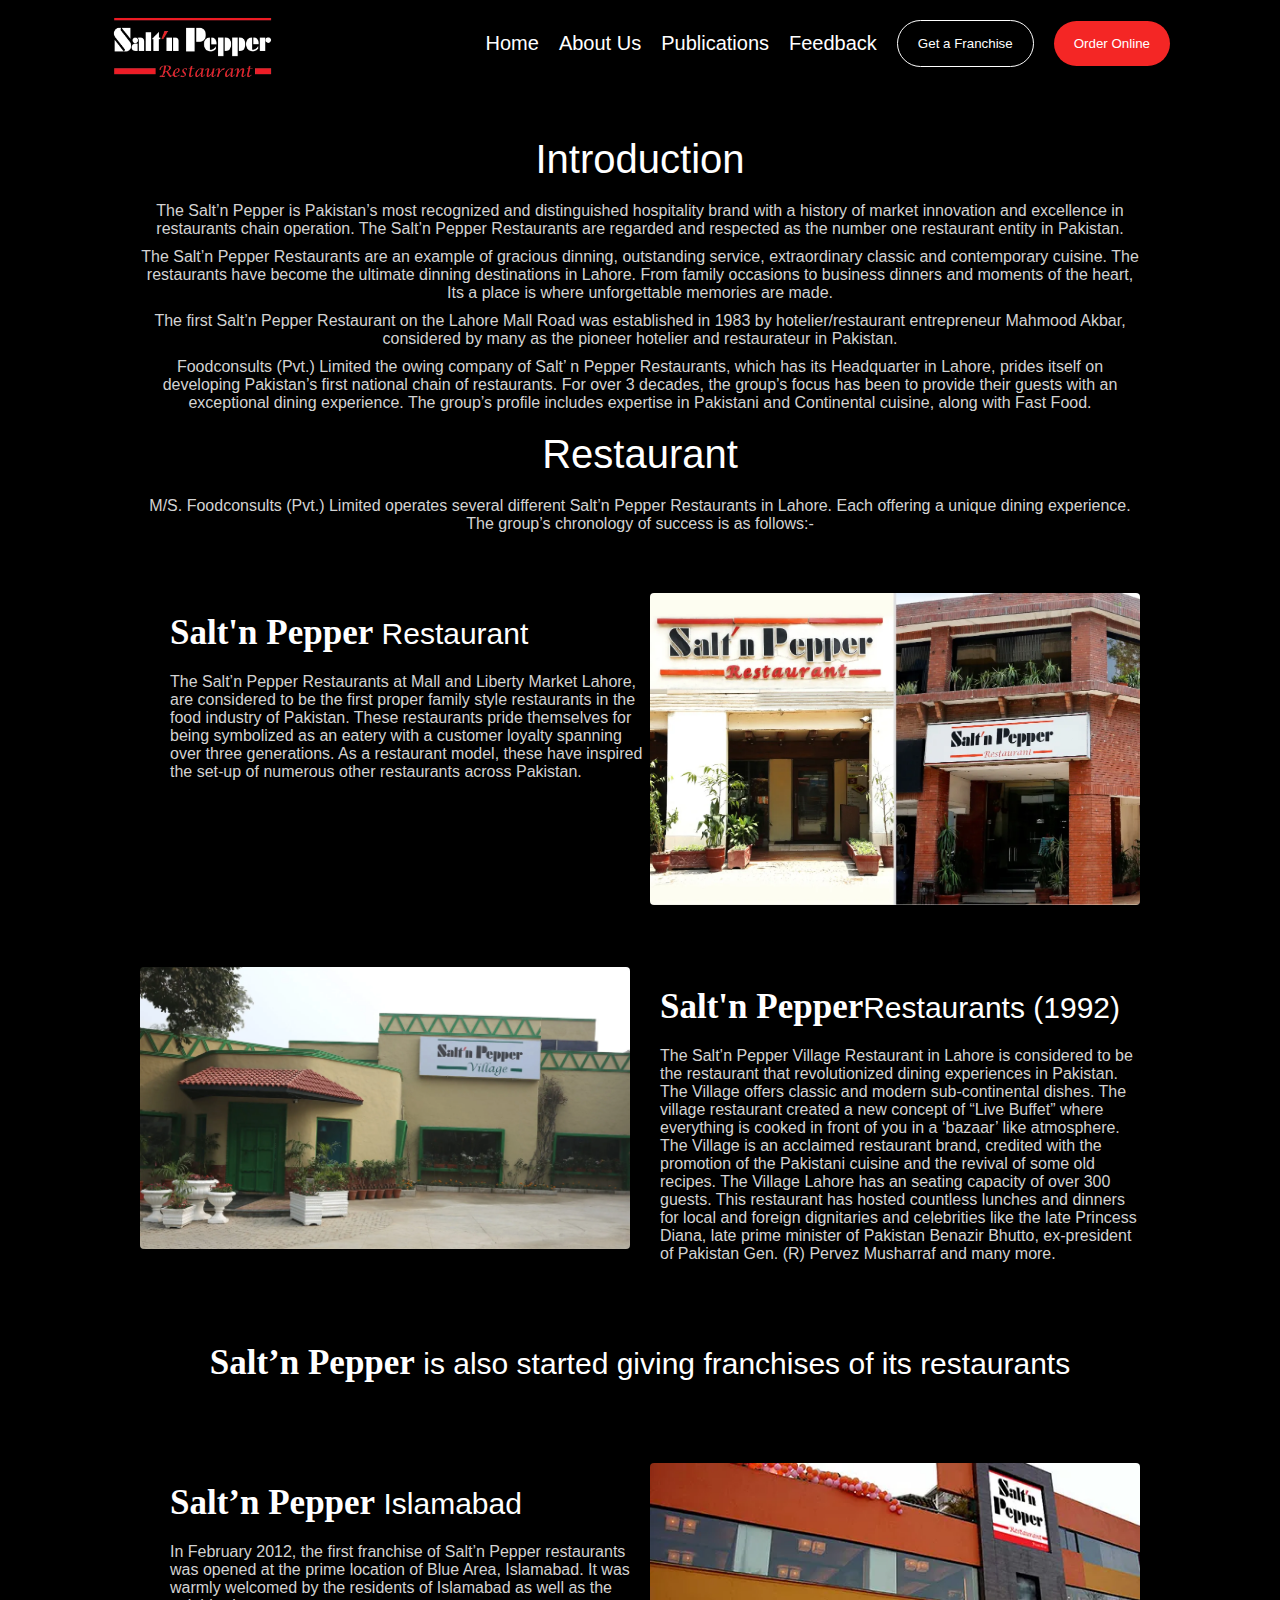
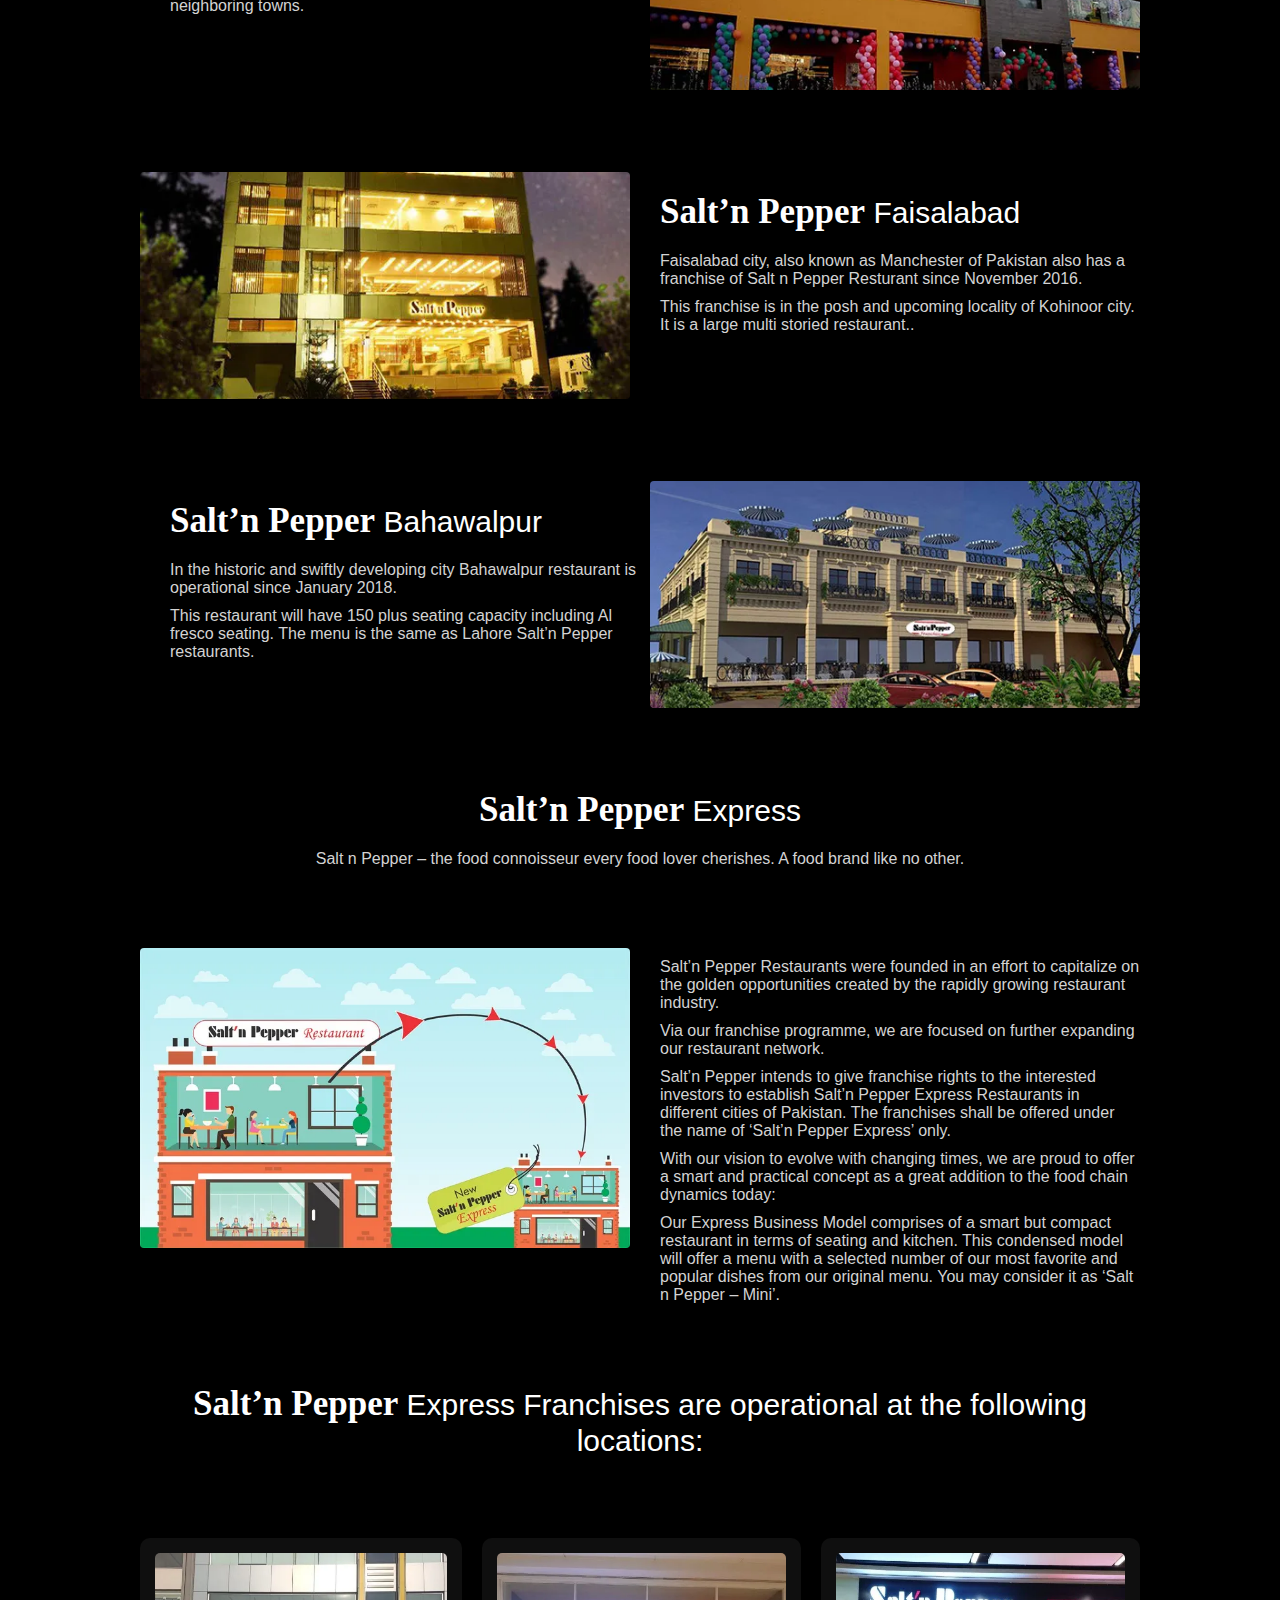
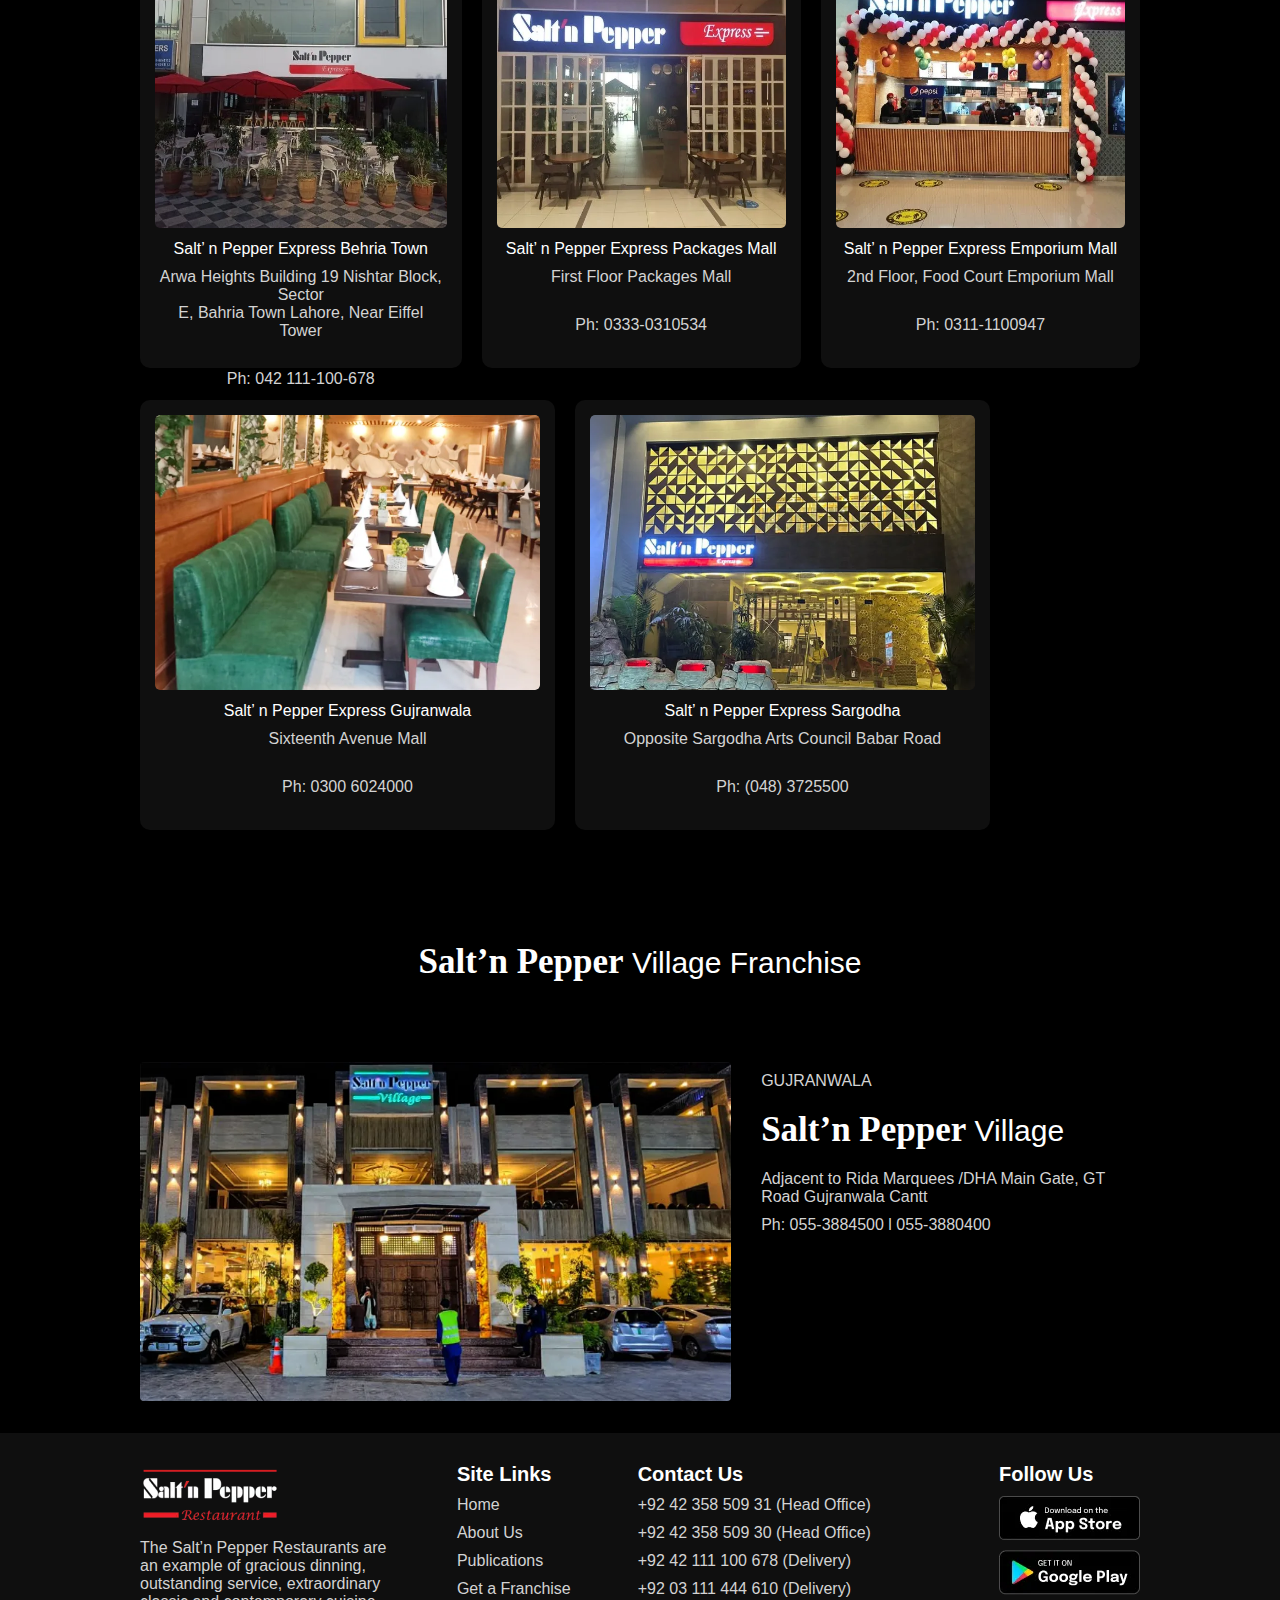
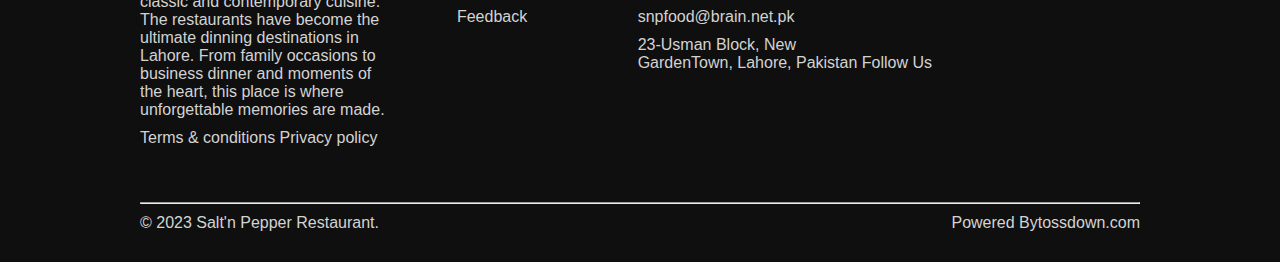
==== about.html @ c07ad403 "edit projact" ====
<!DOCTYPE html>
<html lang="en">

<head>
    <meta charset="UTF-8">
    <meta name="viewport" content="width=device-width, initial-scale=1.0">
    <link rel="stylesheet" href="./assets/style/style.css">
    <link rel="stylesheet" href="./assets/style/utility.css">
    <link rel="stylesheet" href="./assets/style/about.css">
    <title>Document</title>
</head>

<body>
    <header class="container d-flex justify-between align-center wrap plr-big">

        <div class="logo mt-2">
            <img id="main-logo" src="./assets/image/logo.webp" alt="logo">
        </div>

        <div class="nav">
            <nav class="d-flex justify-between align-center wrap gap">
                <a class="nav-link" href="index.html">Home</a>
                <a class="nav-link" href="about.html">About Us</a>
                <a class="nav-link" href="#">Publications</a>
                <a class="nav-link" href="#">Feedback</a>
                <button id="franchise" class="rounded">Get a Franchise</button>
                <button id="order-online" class="rounded">Order Online <span><i
                            class="fa-solid fa-arrow-right"></i></span></button>
            </nav>
        </div>

    </header>
    <section class="01 ">
        <div class="pra text-center padding">
            <h1 class="heding">Introduction</h1>
            <p class="p">The Salt’n Pepper is Pakistan’s most recognized and distinguished hospitality brand with a
                history of market innovation and excellence in restaurants chain operation. The Salt’n Pepper
                Restaurants are regarded and respected as the number one restaurant entity in Pakistan.</p>
            <p class="p">The Salt’n Pepper Restaurants are an example of gracious dinning, outstanding service,
                extraordinary classic and contemporary cuisine. The restaurants have become the ultimate dinning
                destinations in Lahore. From family occasions to business dinners and moments of the heart, Its a place
                is where unforgettable memories are made.</p>
            <p class="p">The first Salt’n Pepper Restaurant on the Lahore Mall Road was established in 1983 by
                hotelier/restaurant entrepreneur Mahmood Akbar, considered by many as the pioneer hotelier and
                restaurateur in Pakistan.</p>
            <p class="p">Foodconsults (Pvt.) Limited the owing company of Salt’ n Pepper Restaurants, which has its
                Headquarter in Lahore, prides itself on developing Pakistan’s first national chain of restaurants. For
                over 3 decades, the group’s focus has been to provide their guests with an exceptional dining
                experience. The group’s profile includes expertise in Pakistani and Continental cuisine, along with Fast
                Food.</p>
            <h1 class="heding">Restaurant</h1>
            <p class="p">M/S. Foodconsults (Pvt.) Limited operates several different Salt’n Pepper Restaurants in
                Lahore. Each offering a unique dining experience. The group’s chronology of success is as follows:-</p>
        </div>
    </section>
    <section class="02 d-flex padding ">
        <div class="pra  pra-02">
            <h1 class="heding f-s"><span class="salt-fs">Salt'n Pepper</span> Restaurant</h1>
            <p class="p">The Salt’n Pepper Restaurants at Mall and Liberty Market Lahore, are considered to be the first
                proper
                family style restaurants in the food industry of Pakistan. These restaurants pride themselves for being
                symbolized as an eatery with a customer loyalty spanning over three generations. As a restaurant model,
                these have inspired the set-up of numerous other restaurants across Pakistan.</p>
        </div>
        <div class="image-02">
            <img src="./assets/image/about-image/01-image.webp" alt="image">
        </div>
    </section>
    <section class="03 padding d-flex ">
        <div class="image-02 ">
            <img src="./assets/image/about-image/02-image.webp" alt="image">
        </div>
        <div class="pra pra-02">
            <h1 class="heding f-s"><span class="salt-fs">Salt'n Pepper</span>Restaurants (1992)</h1>
            <p class="p">The Salt’n Pepper Village Restaurant in Lahore is considered to be the restaurant that
                revolutionized dining experiences in Pakistan. The Village offers classic and modern sub-continental
                dishes. The village restaurant created a new concept of “Live Buffet” where everything is cooked in
                front of you in a ‘bazaar’ like atmosphere. The Village is an acclaimed restaurant brand, credited with
                the promotion of the Pakistani cuisine and the revival of some old recipes. The Village Lahore has an
                seating capacity of over 300 guests. This restaurant has hosted countless lunches and dinners for local
                and foreign dignitaries and celebrities like the late Princess Diana, late prime minister of Pakistan
                Benazir Bhutto, ex-president of Pakistan Gen. (R) Pervez Musharraf and many more.</p>
        </div>
    </section>
    <section class="04 padding">
        <h1 class="heding text-center f-s"><span class="salt-fs">Salt’n Pepper</span>
            is also started giving franchises of its restaurants</h1>
        <div class="d-flex m-8">
            <div class="pra pra-02">
                <h1 class="heding f-s"> <span class="salt-fs">Salt’n Pepper</span>
                    Islamabad</h1>
                <p class="p">In February 2012, the first franchise of Salt’n Pepper restaurants was opened at the prime
                    location
                    of Blue Area, Islamabad. It was warmly welcomed by the residents of Islamabad as well as the
                    neighboring towns.</p>
            </div>
            <div class="image-02 ">
                <img src="./assets/image/about-image/img-01.webp" alt="image">
            </div>
        </div>
        <div class="d-flex m-8">

            <div class="image-02 ">
                <img src="./assets/image/about-image/img-02.webp" alt="image">
            </div>
            <div class="pra pra-02">
                <h1 class="heding f-s"><span class="salt-fs">Salt’n Pepper</span>
                    Faisalabad</h1>
                <p class="p">Faisalabad city, also known as Manchester of Pakistan also has a franchise of Salt n Pepper
                    Resturant since November 2016.</p>

                <p class="p"> This franchise is in the posh and upcoming locality of Kohinoor city. It is a large multi
                    storied restaurant..</p>
            </div>
        </div>
        <div class="d-flex m-8">
            <div class="pra pra-02">
                <h1 class="heding f-s"><span class="salt-fs">Salt’n Pepper</span>
                    Bahawalpur</h1>
                <p class="p">In the historic and swiftly developing city Bahawalpur restaurant is operational since
                    January 2018.</p>

                <p class="p"> This restaurant will have 150 plus seating capacity including Al fresco seating. The menu
                    is the same as Lahore Salt’n Pepper restaurants.</p>
            </div>
            <div class="image-02 ">
                <img src="./assets/image/about-image/img-03.webp" alt="image">
            </div>

        </div>
    </section>
    <section class="05 padding">
        <div class="pra text-center">
            <h1 class="heding text-center f-s"><span class="salt-fs">Salt’n Pepper</span>
                Express</h1>
            <p class="p">Salt n Pepper – the food connoisseur every food lover cherishes. A food brand like no other.
            </p>
        </div>
        <div class="d-flex m-8">

            <div class="image-02 ">
                <img src="./assets/image/about-image/new-img.webp" alt="image">
            </div>
            <div class="pra pra-02">
                <p class="p">Salt’n Pepper Restaurants were founded in an effort to capitalize on the golden
                    opportunities created by the rapidly growing restaurant industry.</p>

                <p class="p">Via our franchise programme, we are focused on further expanding our restaurant network.
                </p>
                <p class="p">Salt’n Pepper intends to give franchise rights to the interested investors to establish
                    Salt’n Pepper Express Restaurants in different cities of Pakistan. The franchises shall be offered
                    under the name of ‘Salt’n Pepper Express’ only.</p>
                <p class="p">With our vision to evolve with changing times, we are proud to offer a smart and practical
                    concept as a great addition to the food chain dynamics today:</p>
                <p class="p">Our Express Business Model comprises of a smart but compact restaurant in terms of seating
                    and kitchen. This condensed model will offer a menu with a selected number of our most favorite and
                    popular dishes from our original menu. You may consider it as ‘Salt n Pepper – Mini’.</p>
            </div>
        </div>
    </section>
    <section class="06 padding">
        <h1 class="heding text-center f-s"><span class="salt-fs">Salt’n Pepper</span>
            Express Franchises are operational at the following locations:</h1>
        <div class="d-flex m-8 gap">
            <div class="card">
                <div class="card-img text-center">
                    <img src="./assets/image/about-image/card-01.webp" alt="image">
                </div>
                <div class="pra text-center">
                    <p class="p c-w">Salt’ n Pepper Express Behria Town</p>
                    <p class="p">Arwa Heights Building 19 Nishtar Block, Sector <br />E, Bahria Town Lahore, Near Eiffel
                        Tower</p>
                    <p class="p m-3">Ph: 042 111-100-678</p>
                </div>
            </div>
            <div class="card">
                <div class="card-img text-center">
                    <img src="./assets/image/about-image/card-02.webp" alt="image">
                </div>
                <div class="pra text-center">
                    <p class="p c-w">Salt’ n Pepper Express Packages Mall</p>
                    <p class="p">First Floor Packages Mall</p>
                    <p class="p m-3">Ph: 0333-0310534</p>
                </div>
            </div>
            <div class="card">
                <div class="card-img text-center">
                    <img src="./assets/image/about-image/card-03.webp" alt="image">
                </div>
                <div class="pra text-center">
                    <p class="p c-w">Salt’ n Pepper Express Emporium Mall</p>
                    <p class="p">2nd Floor, Food Court Emporium Mall</p>
                    <p class="p m-3">Ph: 0311-1100947</p>
                </div>
            </div>
        </div>
        <div class="d-flex  gap">
            <div class="card">
                <div class="card-img text-center">
                    <img src="./assets/image/about-image/card-04.webp" alt="image">
                </div>
                <div class="pra text-center">
                    <p class="p c-w">Salt’ n Pepper Express Gujranwala</p>
                    <p class="p">Sixteenth Avenue Mall</p>
                    <p class="p m-3">Ph: 0300 6024000</p>
                </div>
            </div>
            <div class="card">
                <div class="card-img text-center">
                    <img src="./assets/image/about-image/card-05.webp" alt="image">
                </div>
                <div class="pra text-center">
                    <p class="p c-w">Salt’ n Pepper Express Sargodha</p>
                    <p class="p">Opposite Sargodha Arts Council Babar Road</p>
                    <p class="p m-3">Ph: (048) 3725500</p>
                </div>
            </div>

        </div>
    </section>
    <section class="07 padding">
        <h1 class="heding text-center f-s"><span class="salt-fs">Salt’n Pepper</span>
            Village Franchise</h1>
        <div class="d-flex m-8">

            <div class="image-02 ">
                <img src="./assets/image/about-image/village.webp" alt="image">
            </div>
            <div class="pra pra-02">
                <p class="p">GUJRANWALA</p>
                <h1 class="heding f-s"><span class="salt-fs">Salt’n Pepper</span>
                    Village </h1>
                <p class="p">Adjacent to Rida Marquees /DHA Main Gate, GT Road Gujranwala Cantt</p>
                <p class="p">Ph: 055-3884500 l 055-3880400</p>
            </div>
        </div>
    </section>
    <footer class="padding">
        <!-- <img src="./assets/images/footer-img.webp" alt="footer"> -->
        <div class="d-flex justify-between p-55 ">
            <div class="logo">
                <img src="./assets/image/about-image/logo.webp" alt="logo">
                <div class="pra">
                    <p class="p">The Salt’n Pepper Restaurants are an example of gracious dinning, outstanding service,
                        extraordinary classic and contemporary cuisine. The restaurants have become the ultimate dinning
                        destinations in Lahore. From family occasions to business dinner and moments of the heart, this
                        place is where unforgettable memories are made.</p>
                    <p class="p">Terms & conditions Privacy policy</p>
                </div>
            </div>
            <div class="link">
                <h3>Site Links</h3>
                <ul>
                    <li>Home</li>
                    <li>About Us</li>
                    <li>Publications</li>
                    <li>Get a Franchise</li>
                    <li>Feedback</li>
                </ul>
            </div>

            <div class="link">
                <h3>Contact Us</h3>
                <ul>
                    <li>+92 42 358 509 31 (Head Office)</li>
                    <li>+92 42 358 509 30 (Head Office)</li>
                    <li>+92 42 111 100 678 (Delivery)</li>
                    <li>+92 03 111 444 610 (Delivery)</li>
                    <li>snpfood@brain.net.pk</li>
                    <li>23-Usman Block, New <br /> GardenTown, Lahore, Pakistan
                        Follow Us
                    </li>
                </ul>
            </div>
            <div class="link">
                <h3>Follow Us</h3>
                <div class="d-flex">

                </div>
                <div class="colum">
                    <img class="mt-10" src="./assets/image/about-image/app.webp" alt="app">
                    <img class="mt-10" src="./assets/image/about-image/google.webp" alt="goole">
                </div>
            </div>

        </div>
        <hr />
        <div class="pra d-flex justify-between ">
            <p class="p">© 2023 Salt'n Pepper Restaurant.</p>
            <p class="p"> Powered Bytossdown.com</p>
        </div>
    </footer>


</body>

</html>
---- assets/style/style.css ----
/* color variable */

:root {
    --red: #f42625;
    --white: #ffffff;
    --black: #000000;
}

/* navbar styling */
#main-logo {
    width: 165px;
}

.nav-link {
font-size: 2rem;
    text-decoration: none;
}

.gap {
    gap: 30px;
}

.plr-big {
    padding: 0px 110px;
}

#franchise {
    background-color: transparent;
    border: 1px solid white;
    padding: 15px 20px;
    cursor: pointer;
}

#order-online {
    background-color: var(--red);
    border: 0px;
    padding: 15px 20px;
    cursor: pointer;
}

/* navbar end */


/* main-image stat */

.main-with{
    width: 100%;
}

/* main-image end */

/* section-01 stat*/

.brands-padding {
    padding: 70px 15px 130px 15px;
}

.img-with {
    max-width: 100%;
}
.img-padding{
    padding: 20px 10px;
}

.text-style-01{
    font-size: 40px;
    line-height: 50px;
}

.text-margin {
    margin-bottom: 8px;
}



.margin-x {
    margin: 0px 54px;
}

/* section-01 end*/

/* section-02 stat*/
.bac-image img{
    width: 250px;
    position: absolute;
    right:100px;
}
.padding-70 {
    padding: 70px;
}
.bac-color {
    background-color:#ffffff0f; 
}

.padding-x {
    padding: 0px 15px;
}

.pra-padding{
    padding-bottom: 48px;
}
.text-style{
    font-size: 48px;
    font-weight: 400;
    line-height: 60px;
}
.red-text{
    color: #ed1c24;
    font-weight: 500;
    letter-spacing: 7.68px;
    line-height: 20px;
}
.margin-30{
    margin-bottom: 30px;
}
.text-restaurant{
    font-size: 32px;
    font-weight: 400;
    line-height: 38px;
    padding-bottom: 24px;
}
.loca-text{
    letter-spacing: 0.48px;
    line-height: 19px;
    color: #ffffffb3;
}
.padding-10{
    padding-bottom: 10px;
}
.text-top{
    margin-top: 80px;
}
.image-button {
    width: 160px;
    background-color: transparent;
    border: 1px solid #ffffffb3;
    padding: 15px 12px 15px 12px;
    cursor: pointer;
}
.image-padding{
    padding: 0px 15px;
}
.image-with{
    max-width: 100%;
}
.m-r{
    margin-right: 150px;
}



/* section-02 end*/
/* section-03 stat*/
.padding-70-38{
    padding: 70px 0px 38px 0px;
}
.red-mt{
    margin-top: 24px;
}
.red-mall{
    font-size: 12px;
    color: #ed1c24;
    font-weight: 500;
    letter-spacing: 5.76px;
    line-height: 15px;
}
.text-mall{
    font-size: 24px;
    font-weight: 400;
    line-height: 29px;
    padding-bottom: 18px;
}
.loca-mall{
    font-size: 14px;
    letter-spacing: 0.42px;
    line-height: 17px;
    color: #ffffffb3;
}
.padding-12{
    padding-bottom: 12px;
}
.button-mt{
    margin-top: 20px;
}
.with{
    width: 375px;
    height: 275px;
}
.green{
    background-color: #28a745;
}

/* section-03 end*/
/* section-04 stat*/
.village-pt{
    padding: 48px 0px;
}
.village-plr{
    padding: 0px 15px;
}
.village-text{
    padding: 16px 15px 0px 15px;
}
.village-margin{
    margin: 16.438px 0px;
}
.image-v-w{
    width: 534px;
}
/* section-04 end*/


/* section-05 stat*/
.Opening-padding{
    padding: 60px 0px 38px 0px;
}
/* section-05 end*/
---- assets/style/utility.css ----
*{
    padding: 0;
    margin: 0;
    box-sizing: border-box;
    color: #ffffff;
    font-family: 'Franklin Gothic Medium', 'Arial Narrow', Arial, sans-serif;
}

/* utility classes */


/* flex classes start */

.d-flex{
    display: flex;
}

.justify-center{
    justify-content: center;
}
.justify-between{
    justify-content: space-between;
}
.justify-around{
    justify-content: space-around;
}
.justify-evenly{
    justify-content: space-evenly;
}
.align-center{
    align-items: center;
}
.align-between{
    align-items: space-between;
}
.align-around{
    align-items: space-around;
}
.align-evenly{
    align-items: space-evenly;
}
.wrap{
    flex-wrap: wrap;
}
.flex-column{
    flex-direction: column;
}
.flex-row{
    flex-direction: row;
}

/* flex classes end */


/* margin classes start */
.m-1{
    margin: 5px;
}
.m-2{
    margin: 10px;
}
.m-3{
    margin: 15px;
}
.m-4{
    margin: 20px;
}
.mt-1{
    margin-top: 5px;
}
.mt-2{
    margin-top: 10px;
}
.mt-3{
    margin-top: 15px;
}
.mt-4{
    margin-top: 20px;
}
.mt-8{
    margin-top: 40px;
}
.pt-2{
    padding-top: 10px;
}

/* margin classes end */

.bg-light{
    background-color: #ffffff;
}
.bg-dark{
    background-color: #000000;
}
.bg-grey{
    background-color: #0f0f0f;
}

.center{
    text-align: center;
}
.rounded{
    border-radius: 30px;
}
.rounded-sm{
    border-radius: 10px;
}
.rounded-md{
    border-radius: 20px;
}
.text-dark{
    color: #000000;
}
.text-light{
    color: #ffffff;
}
.text-grey{
    color: #ffffffb3;
    font-size: 1.5rem;
}

.transparent{
    background-color: transparent;
}
---- assets/style/about.css ----
*{
    margin: 0;
    padding: 0;
    box-sizing: border-box;
    font-family: 'Gill Sans', 'Gill Sans MT', Calibri, 'Trebuchet MS', sans-serif;
}
html{
    font-size: 62.5%;
}
body{
    background-color: #000000;
}
/* section-text stat */
.text-center{
    text-align: center;
}
.pra{
    font-size: 1.6rem;
}
.padding{
    padding: 30px 140px;
}
.heding{
    font-size: 4rem;
    margin: 20px 0px;
    font-weight: 300;
    color: #ffffff;
}
.p{
    color: lightgrey;
    margin-top: 10px;
}
/* section-text end */

/* section-image and pra stat */
.salt-fs{
    font-size: 3.5rem;
    font-weight: 700;
    font-family: 'Times New Roman', Times, serif;
}
.f-s{
    font-size: 3rem;

}
.d-flex{
    display: flex;
}
.m-r{
    margin-right: 80px;
}


/* section-image and pra end */

/* section-image and pra stat */

.image-02 img{
    width: 100%;
    border-radius: 4px;
}
.pra-02{
    max-width: 480px;
    margin-left: 30px;
}
/* section-image and pra end */

/* section-img and pra stat */
.m-8{
    margin-top: 80px;
}
/* section-img and pra end */

/* section-card-image stat */
.gap{
    gap: 20px;
}
.card{
    height: 430px;
    padding: 15px 15px 15px;
    margin-bottom: 32px;
    border-radius: 10px;
    background-color: #ffffff0f;;
}
.card img{
    max-width: 100%;
    height: 275px;
    border-radius: 5px;
}
.c-w{
    color: white;
}
.m-3{
    margin-top: 30px;

}

/* section-card-image end */

/* footer stat */
footer{
    width: 100%;
    padding: 70px 15px 0px 15px;
    float: left;
    color: #ffffff;
    background-color: #ffffff0f;;
}
.justify-between{
    justify-content: space-between;
}
.colum{
    display: flex;
    flex-direction: column;
}
.mt-10{
    margin-top: 10px;

}
footer img{

    max-width: 100%;
    /* position: absolute; */
    bottom: 0px;
    left: 30px;
}

.p-55{
    padding-bottom: 55px;

}

.logo{
    width: 25%;
}
.logo img{
    max-width: 100%;
}
.link h3{
    font-size: 2rem;
}
.link img{
    max-width: 100%;
}
.link> ul> li{
    font-size: 1.6rem;
    margin-top: 10px;
    color: lightgray;
    list-style: none;
}

/* footer end */
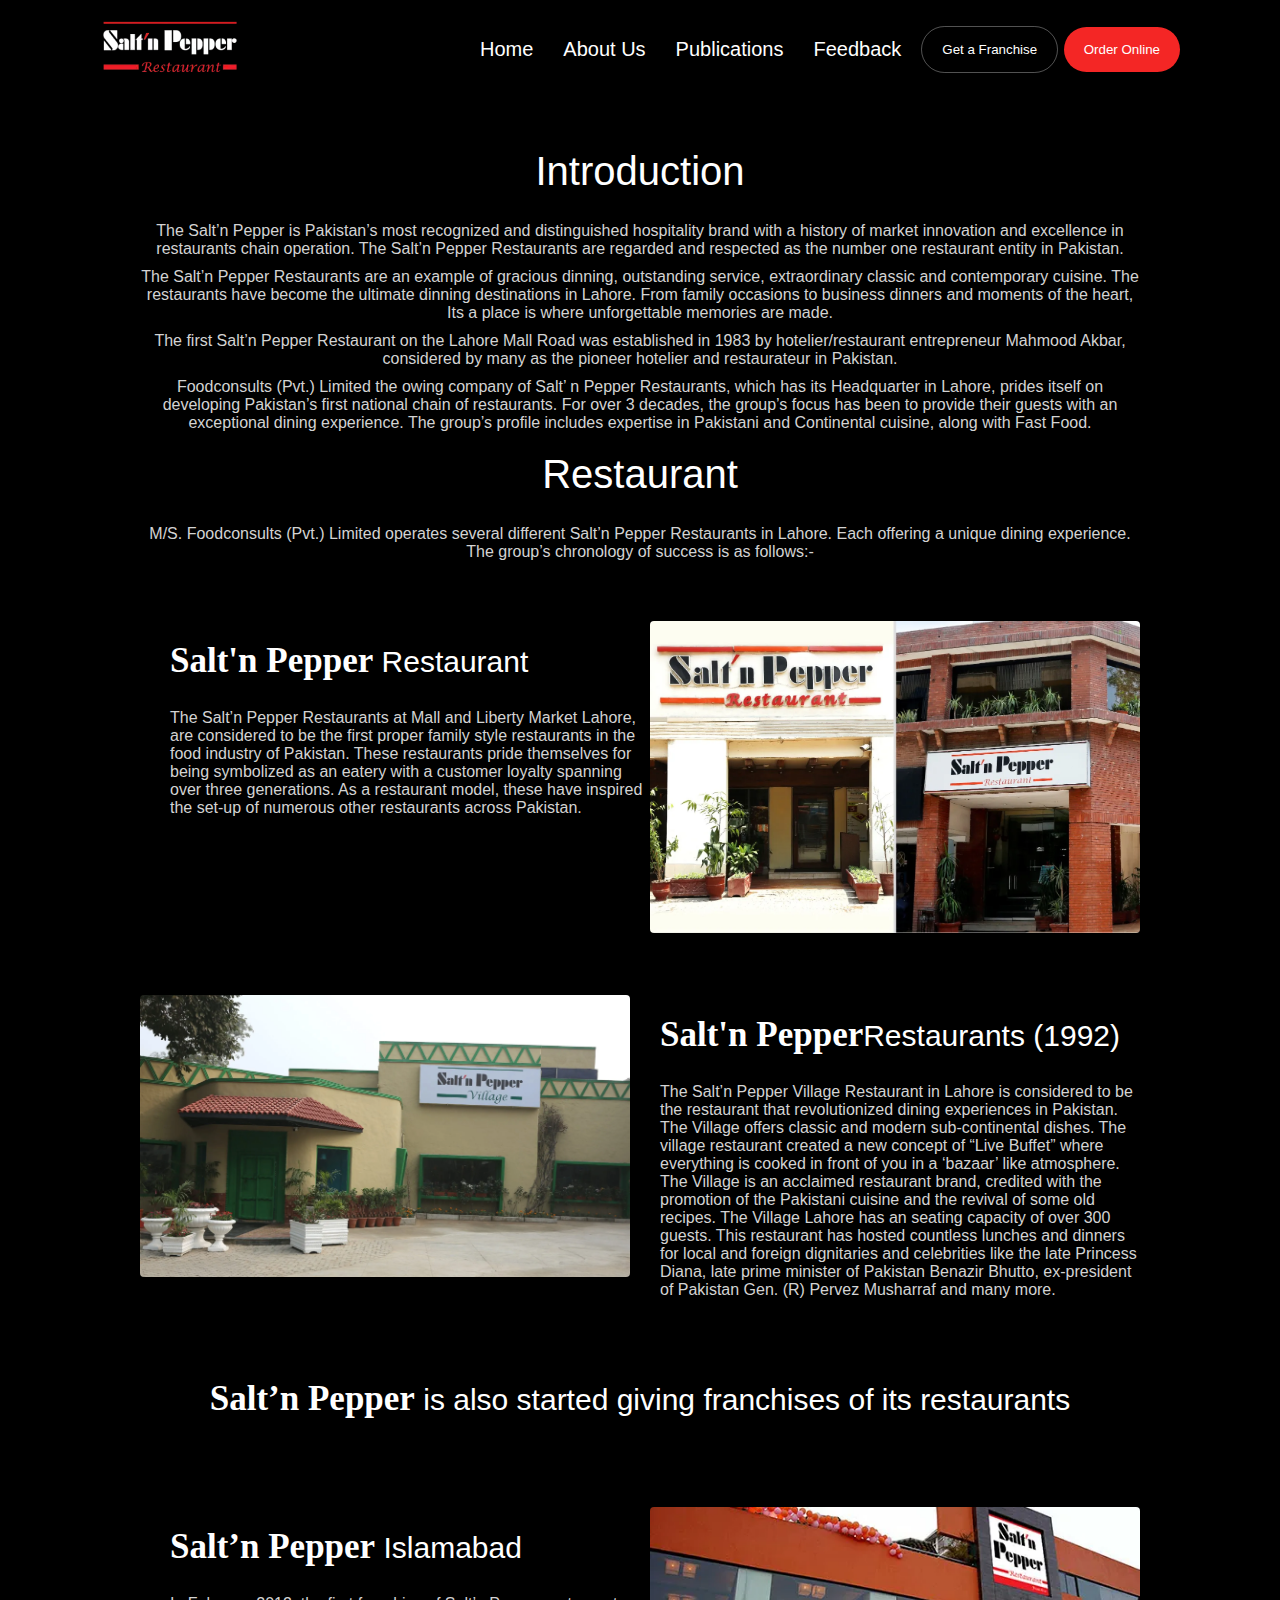
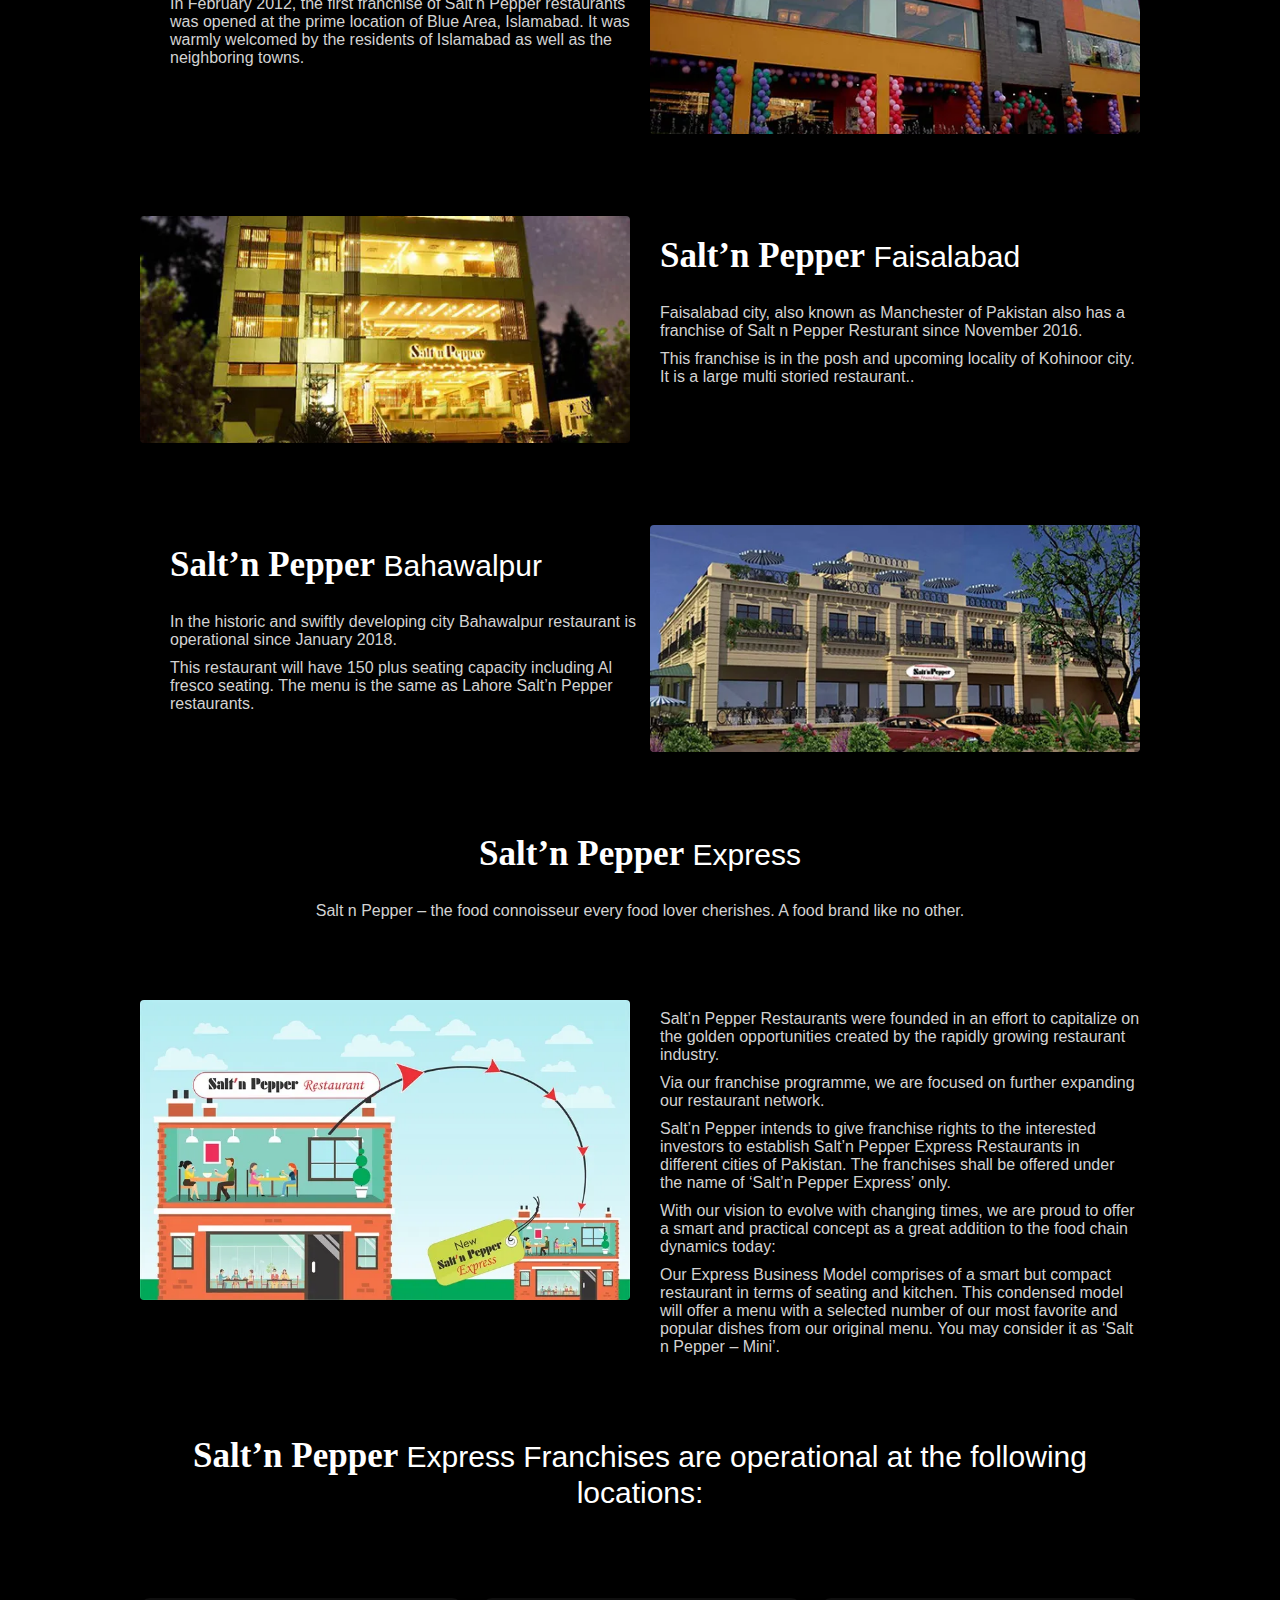
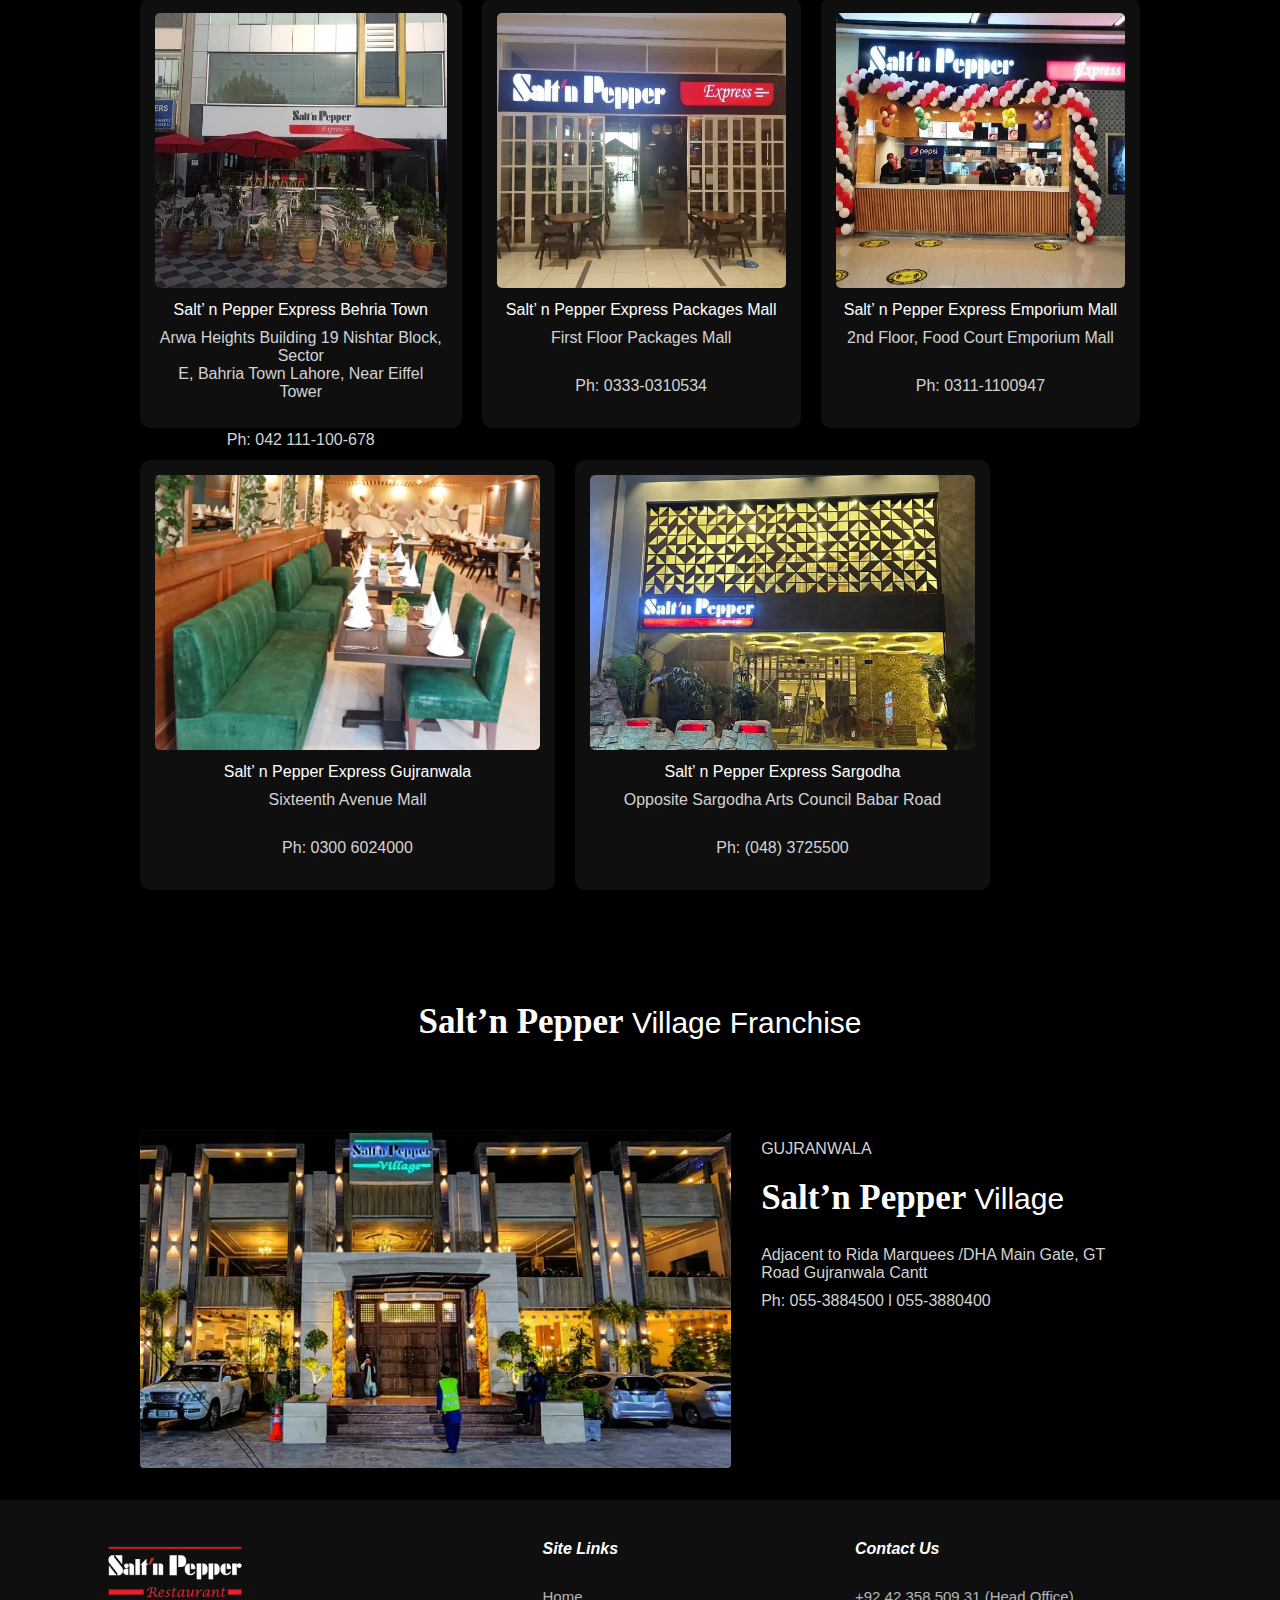
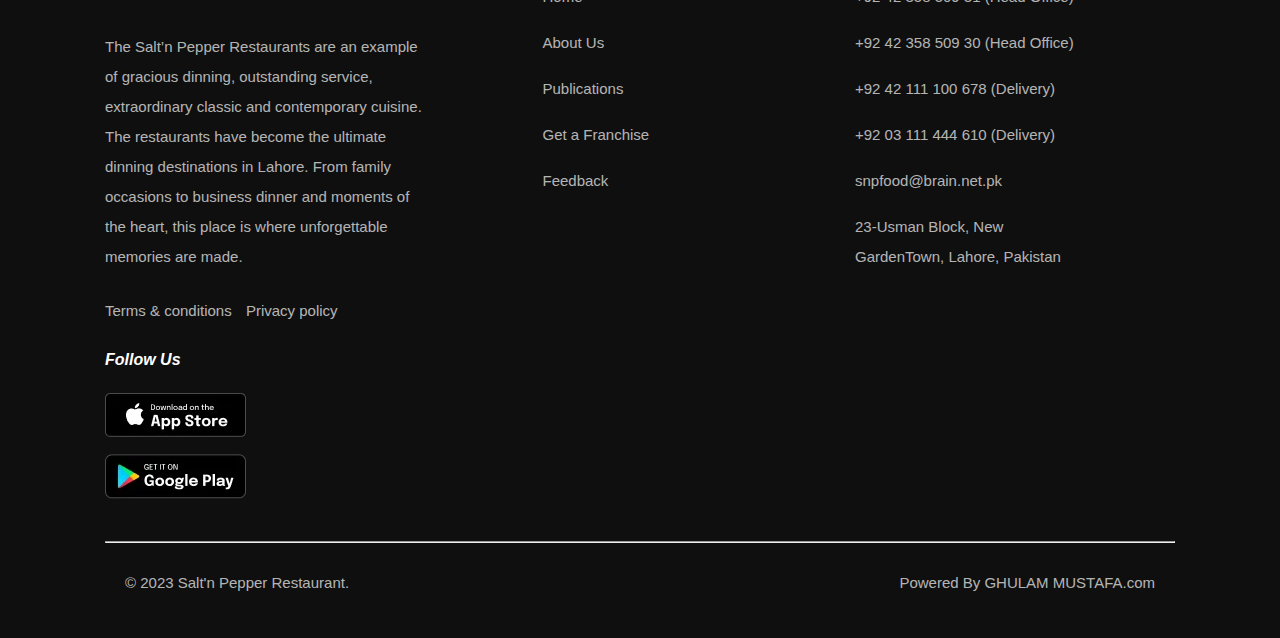
==== commit 26cacbde: "add new commit" ====
--- a/about.html
+++ b/about.html
@@ -7,28 +7,29 @@
     <link rel="stylesheet" href="./assets/style/style.css">
     <link rel="stylesheet" href="./assets/style/utility.css">
     <link rel="stylesheet" href="./assets/style/about.css">
-    <title>Document</title>
+    <link rel="stylesheet" href="./assets/style/footer.css">
+    <title>About us</title>
 </head>
 
 <body>
-    <header class="container d-flex justify-between align-center wrap plr-big">
-
-        <div class="logo mt-2">
-            <img id="main-logo" src="./assets/image/logo.webp" alt="logo">
-        </div>
-
-        <div class="nav">
-            <nav class="d-flex justify-between align-center wrap gap">
-                <a class="nav-link" href="index.html">Home</a>
-                <a class="nav-link" href="about.html">About Us</a>
-                <a class="nav-link" href="#">Publications</a>
-                <a class="nav-link" href="#">Feedback</a>
-                <button id="franchise" class="rounded">Get a Franchise</button>
-                <button id="order-online" class="rounded">Order Online <span><i
-                            class="fa-solid fa-arrow-right"></i></span></button>
-            </nav>
-        </div>
-
+    <header>
+        <div class="navbar">
+            <div class="nav-logo">
+                <img src="./assets/image/footer-image/logo.webp" alt="nav-logo">
+            </div>
+            <div class=" nav d-flex align-center gap-20">
+                <ul class="d-flex gap-30">
+                    <li><a href="./index.html">Home</a></li>
+                    <li><a href="./about.html">About Us</a></li>
+                    <li><a href="./publications.html">Publications</a></li>
+                    <li><a href="./feedback.html">Feedback</a></li>
+                </ul>
+                <div class="button gap-20">
+                    <a href="./get a franchise.html"><button class="button-style black">Get a Franchise</button></a>
+                    <a href="#"><button class="button-style button-color">Order Online</button></a>
+                </div>
+            </div>
+        </div>
     </header>
     <section class="01 ">
         <div class="pra text-center padding">
@@ -235,61 +236,63 @@
             </div>
         </div>
     </section>
-    <footer class="padding">
-        <!-- <img src="./assets/images/footer-img.webp" alt="footer"> -->
-        <div class="d-flex justify-between p-55 ">
-            <div class="logo">
-                <img src="./assets/image/about-image/logo.webp" alt="logo">
-                <div class="pra">
-                    <p class="p">The Salt’n Pepper Restaurants are an example of gracious dinning, outstanding service,
-                        extraordinary classic and contemporary cuisine. The restaurants have become the ultimate dinning
-                        destinations in Lahore. From family occasions to business dinner and moments of the heart, this
-                        place is where unforgettable memories are made.</p>
-                    <p class="p">Terms & conditions Privacy policy</p>
-                </div>
-            </div>
-            <div class="link">
-                <h3>Site Links</h3>
-                <ul>
-                    <li>Home</li>
-                    <li>About Us</li>
-                    <li>Publications</li>
-                    <li>Get a Franchise</li>
-                    <li>Feedback</li>
-                </ul>
-            </div>
-
-            <div class="link">
-                <h3>Contact Us</h3>
-                <ul>
-                    <li>+92 42 358 509 31 (Head Office)</li>
-                    <li>+92 42 358 509 30 (Head Office)</li>
-                    <li>+92 42 111 100 678 (Delivery)</li>
-                    <li>+92 03 111 444 610 (Delivery)</li>
-                    <li>snpfood@brain.net.pk</li>
-                    <li>23-Usman Block, New <br /> GardenTown, Lahore, Pakistan
-                        Follow Us
-                    </li>
-                </ul>
-            </div>
-            <div class="link">
-                <h3>Follow Us</h3>
-                <div class="d-flex">
-
-                </div>
-                <div class="colum">
-                    <img class="mt-10" src="./assets/image/about-image/app.webp" alt="app">
-                    <img class="mt-10" src="./assets/image/about-image/google.webp" alt="goole">
-                </div>
-            </div>
-
+
+
+
+
+
+    <div class="footer-boxes">
+
+        <div class="min-box" id="box-01">
+            <div class="logo-image padding-24">
+                <img src="./assets/image/footer-image/logo.webp" alt="logo-image">
+            </div>
+            <p class="color-pra padding-24">The Salt’n Pepper Restaurants are an example of gracious dinning,
+                outstanding service, extraordinary
+                classic and contemporary cuisine. The restaurants have become the ultimate dinning destinations in
+                Lahore. From family occasions to business dinner and moments of the heart, this place is where
+                unforgettable memories are made.</p>
+            <span class="color-pra margin-right ">Terms & conditions </span><span class="color-pra">Privacy
+                policy</span>
+        </div>
+
+        <div class="min-box " id="box-02">
+            <h3 class="padding-24">Site Links</h3>
+            <ul>
+                <li class="padding-16"><a href="#" class="color-pra">Home</a></li>
+                <li class="padding-16"><a href="#" class="color-pra">About Us</a></li>
+                <li class="padding-16"><a href="#" class="color-pra">Publications</a></li>
+                <li class="padding-16"><a href="#" class="color-pra">Get a Franchise</a></li>
+                <li><a href="#" class="color-pra">Feedback</a></li>
+            </ul>
+        </div>
+
+
+        <div class="min-box" id="box-03">
+            <h3 class="padding-24">Contact Us</h3>
+            <p class="color-pra padding-16">+92 42 358 509 31 (Head Office)</p>
+            <p class="color-pra padding-16">+92 42 358 509 30 (Head Office)</p>
+            <p class="color-pra padding-16">+92 42 111 100 678 (Delivery)</p>
+            <p class="color-pra padding-16">+92 03 111 444 610 (Delivery)</p>
+            <p class="color-pra padding-16">snpfood@brain.net.pk</p>
+            <p class="color-pra ">23-Usman Block, New <br /> GardenTown, Lahore, Pakistan</p>
+        </div>
+
+        <div class="min-box" id="box-04">
+            <h3 class="padding-24">Follow Us</h3>
+            <div class="app-logo margin-bottom">
+                <img src="./assets/image/footer-image/app.webp" alt="app-logo">
+            </div>
+            <div class="google-logo margin-bottom">
+                <img src="./assets/image/footer-image/google.webp" alt="google-logo">
+            </div>
         </div>
         <hr />
-        <div class="pra d-flex justify-between ">
-            <p class="p">© 2023 Salt'n Pepper Restaurant.</p>
-            <p class="p"> Powered Bytossdown.com</p>
-        </div>
-    </footer>
+        <div class="last-pra">
+            <p class="color-pra">© 2023 Salt'n Pepper Restaurant.</p>
+            <p class="color-pra">Powered By GHULAM MUSTAFA.com</p>
+        </div>
+    </div>
 
 
 </body>
--- a/assets/style/style.css
+++ b/assets/style/style.css
@@ -1,38 +1,90 @@
-/* color variable */
-
-:root {
-    --red: #f42625;
-    --white: #ffffff;
-    --black: #000000;
-}
+* {
+    margin: 0;
+    padding: 0;
+    box-sizing: border-box;
+    color: #ffffff;
+    font-family: 'Gill Sans', 'Gill Sans MT', Calibri, 'Trebuchet MS', sans-serif;
+}
+
+html {
+    font-size: 62.5%;
+}
+
+body {
+    background-color: #000000;
+}
+
+
+
+
+
+
+
+
+
 
 /* navbar styling */
-#main-logo {
-    width: 165px;
-}
-
-.nav-link {
-font-size: 2rem;
-    text-decoration: none;
+
+.d-flex {
+    display: flex;
+}
+
+.justify-between {
+    justify-content: space-between;
+}
+
+.align-center {
+    align-items: center;
+}
+
+.wrap {
+    flex-wrap: wrap;
 }
 
 .gap {
     gap: 30px;
 }
 
+.rounded {
+    border-radius: 30px;
+}
+
+.m-2 {
+    margin: 10px;
+}
+
+
+
+
 .plr-big {
     padding: 0px 110px;
 }
 
+.logo-width {
+    max-width: 100%;
+}
+
+.nav-link {
+    font-size: 2rem;
+    text-decoration: none;
+}
+
+.nav button a {
+    text-decoration: none;
+}
+
+
+
+
 #franchise {
     background-color: transparent;
-    border: 1px solid white;
+    border: 1px solid #ffffff;
     padding: 15px 20px;
     cursor: pointer;
 }
 
 #order-online {
-    background-color: var(--red);
+    background-color: #f42625;
     border: 0px;
     padding: 15px 20px;
     cursor: pointer;
@@ -41,177 +93,312 @@
 /* navbar end */
 
 
-/* main-image stat */
-
-.main-with{
-    width: 100%;
-}
-
-/* main-image end */
-
-/* section-01 stat*/
-
-.brands-padding {
-    padding: 70px 15px 130px 15px;
-}
-
-.img-with {
+
+/* ---------------  main -------- section ----------- */
+
+
+/* classes-stated */
+
+.mt-2 {
+    margin-top: 20px;
+}
+
+.mt-4 {
+    margin-top: 40px;
+}
+
+.mt-5{
+    margin-top: 50px;
+}
+
+.gap-4{
+    column-gap: 40px;
+}
+
+.bottom-padding {
+    padding-bottom: 40px;
+}
+
+.bac-color {
+    background-color: #ffffff0f;
+}
+
+.color{
+    color: #000000;
+}
+#bac-green{
+    background-color: #28a745;
+}
+
+
+.text-left {
+    text-align: left;
+}
+
+.text-center {
+    text-align: center;
+    font-size: 1.4rem;
+}
+
+
+
+
+/* container and section */
+
+.container {
+    width: 100%;
+    padding: 70px 15px;
+    font-size: 1.6rem;
+    text-align: center;
+}
+
+.section {
+    width: 100%;
+    padding: 70px 0px;
+    font-size: 1.6rem;
+    text-align: center;
+}
+
+/* heding and pra */
+
+.heding {
+    font-size: 4rem;
+    font-weight: 300;
+    padding-bottom: 8px;
+}
+
+.color-pra {
+    color: #ffffffb3;
+    line-height: 30px;
+}
+.red-text {
+    color: #ff0000;
+    letter-spacing: 7.68px;
+    padding-bottom: 8px;
+}
+
+/* font-size and font-style */
+
+.style-font {
+    font-size: 4.5rem;
+    font-weight: 800;
+    font-style: italic;
+}
+
+.font-size {
+    font-size: 2.4rem;
+}
+
+.font-big {
+    font-size: 2.8rem;
+}
+
+.font-weight{
+    font-weight: 400;
+}
+
+.font-large{
+    font-weight: 700;
+}
+
+
+/* image-width */
+
+.full-image img {
+    width: 100%;
+}
+
+.style-image img {
+    width: 250px;
+}
+
+.restaurant-image img {
+    width: 100%;
+}
+
+.restaurant-right img {
+    width: 100%;
+}
+
+.style-mall img {
+    width: 350px;
+}
+
+.village-image img {
+    width: 100%;
+}
+
+.feed img{
+    width: 250px;
+}
+/* style-image */
+
+.style-image {
+    background-color: #ffffff;
+    padding: 15px;
+    border-radius: 5px;
+}
+
+.restaurant-image {
+    width: 50%;
+    padding-left: 120px;
+}
+
+.village-image{
+    width: 50%;
+}
+
+
+
+
+/* button-setting */
+
+.width-but {
+    width: 50%;
+
+}
+
+.but {
+    margin-top: 17px;
+}
+
+.but button {
+    background-color: transparent;
+    border: 1px solid #ffffff52;
+    width: 75%;
+    padding: 17px 0px;
+    border-radius: 30px;
+}
+
+
+/* id  */
+
+#one {
+    margin: 10px 0px 10px 0px;
+}
+
+#two {
+    margin-top: 19px;
+}
+
+#three {
+    margin-top: 17px;
+}
+
+
+
+
+/* All-setting */
+
+
+
+.flex {
+    width: 100%;
+    display: flex;
+    justify-content: center;
+    flex-wrap: wrap;
+    gap: 20px;
+}
+
+.box{
+    width: 350px;
+    background-color: #ffffff;
+    border-radius: 5px;
+    padding: 50PX;
+}
+
+.restaurant-right {
+    width: 50%;
+    padding-right: 120px;
+}
+
+
+.style-mall {
+    border-radius: 5px;
+}
+
+
+
+
+/* footer stat */
+.padding {
+    padding: 30px 140px;
+}
+
+footer {
+    width: 100%;
+    padding: 70px 15px 0px 15px;
+    color: #ffffff;
+    background-color: #ffffff0f;
+}
+
+
+.d-flex {
+    display: flex;
+}
+
+.justify-between {
+    justify-content: space-between;
+}
+
+.p-55 {
+    padding-bottom: 55px;
+}
+
+
+.logo {
+    width: 25%;
+}
+
+.logo-width {
     max-width: 100%;
 }
-.img-padding{
-    padding: 20px 10px;
-}
-
-.text-style-01{
-    font-size: 40px;
-    line-height: 50px;
-}
-
-.text-margin {
-    margin-bottom: 8px;
-}
-
-
-
-.margin-x {
-    margin: 0px 54px;
-}
-
-/* section-01 end*/
-
-/* section-02 stat*/
-.bac-image img{
-    width: 250px;
-    position: absolute;
-    right:100px;
-}
-.padding-70 {
-    padding: 70px;
-}
-.bac-color {
-    background-color:#ffffff0f; 
-}
-
-.padding-x {
-    padding: 0px 15px;
-}
-
-.pra-padding{
-    padding-bottom: 48px;
-}
-.text-style{
-    font-size: 48px;
-    font-weight: 400;
-    line-height: 60px;
-}
-.red-text{
-    color: #ed1c24;
-    font-weight: 500;
-    letter-spacing: 7.68px;
-    line-height: 20px;
-}
-.margin-30{
-    margin-bottom: 30px;
-}
-.text-restaurant{
-    font-size: 32px;
-    font-weight: 400;
-    line-height: 38px;
-    padding-bottom: 24px;
-}
-.loca-text{
-    letter-spacing: 0.48px;
-    line-height: 19px;
-    color: #ffffffb3;
-}
-.padding-10{
-    padding-bottom: 10px;
-}
-.text-top{
-    margin-top: 80px;
-}
-.image-button {
-    width: 160px;
-    background-color: transparent;
-    border: 1px solid #ffffffb3;
-    padding: 15px 12px 15px 12px;
-    cursor: pointer;
-}
-.image-padding{
-    padding: 0px 15px;
-}
-.image-with{
+
+
+.f-pra {
+    font-size: 1.6rem;
+}
+
+.p {
+    color: lightgrey;
+    margin-top: 10px;
+}
+
+
+
+.link h3 {
+    font-size: 2rem;
+}
+
+.link img {
     max-width: 100%;
 }
-.m-r{
-    margin-right: 150px;
-}
-
-
-
-/* section-02 end*/
-/* section-03 stat*/
-.padding-70-38{
-    padding: 70px 0px 38px 0px;
-}
-.red-mt{
-    margin-top: 24px;
-}
-.red-mall{
-    font-size: 12px;
-    color: #ed1c24;
-    font-weight: 500;
-    letter-spacing: 5.76px;
-    line-height: 15px;
-}
-.text-mall{
-    font-size: 24px;
-    font-weight: 400;
-    line-height: 29px;
-    padding-bottom: 18px;
-}
-.loca-mall{
-    font-size: 14px;
-    letter-spacing: 0.42px;
-    line-height: 17px;
-    color: #ffffffb3;
-}
-.padding-12{
-    padding-bottom: 12px;
-}
-.button-mt{
-    margin-top: 20px;
-}
-.with{
-    width: 375px;
-    height: 275px;
-}
-.green{
-    background-color: #28a745;
-}
-
-/* section-03 end*/
-/* section-04 stat*/
-.village-pt{
-    padding: 48px 0px;
-}
-.village-plr{
-    padding: 0px 15px;
-}
-.village-text{
-    padding: 16px 15px 0px 15px;
-}
-.village-margin{
-    margin: 16.438px 0px;
-}
-.image-v-w{
-    width: 534px;
-}
-/* section-04 end*/
-
-
-/* section-05 stat*/
-.Opening-padding{
-    padding: 60px 0px 38px 0px;
-}
-/* section-05 end*/+
+.link>ul>li {
+    font-size: 1.6rem;
+    margin-top: 10px;
+    color: lightgray;
+    list-style: none;
+}
+
+.colum {
+    display: flex;
+    flex-direction: column;
+}
+
+.mt-10 {
+    margin-top: 10px;
+
+}
+
+footer img {
+
+    max-width: 100%;
+    /* position: absolute; */
+    bottom: 0px;
+    left: 30px;
+}
+
+
+
+/* footer end */--- a/assets/style/footer.css
+++ b/assets/style/footer.css
@@ -0,0 +1,150 @@
+* {
+    margin: 0;
+    padding: 0;
+    box-sizing: border-box;
+    color: #ffffff;
+    font-family: 'Gill Sans', 'Gill Sans MT', Calibri, 'Trebuchet MS', sans-serif;
+}
+
+html {
+    font-size: 62.5%;
+}
+
+body {
+    background-color: #000000;
+}
+
+
+/* ---------  NAVBAR  ------------- SECTION--------- STATED ----------- */
+.d-flex {
+    display: flex;
+}
+.justify-center{
+    justify-content: center;
+}
+
+.align-center {
+    align-items: center;
+}
+
+.gap-20 {
+    gap: 20px;
+}
+.gap-30 {
+    gap: 30px;
+}
+
+.navbar {
+    display: flex;
+    justify-content: space-between;
+    align-items: center;
+    font-size: 2rem;
+    padding: 15px 100px;
+
+}
+
+ul li {
+    list-style: none;
+}
+
+ul li a {
+    text-decoration: none;
+}
+
+.button-style {
+    background-color: transparent;
+    border: 1px solid #ffffff52;
+    border-radius: 30px;
+    padding: 15px 20px;
+    cursor: pointer;
+}
+.button-color{
+    background-color:  #f42625;
+    border: none;
+}
+
+@media (max-width:1000px) {
+
+    .nav ul{
+        display: none;
+    }
+}
+@media (max-width:600px) {
+
+    .black{
+        display: none;
+    }
+}
+
+/* ---------  NAVBAR  ------------- SECTION--------- ENDED ----------- */
+
+
+/* ---------  FOOTER  ------------- SECTION--------- STATED ----------- */
+
+
+.color-pra {
+    color: #ffffffb3;
+    font-size: 1.5rem;
+}
+.padding-24{
+    padding-bottom: 24px;
+}
+.padding-16{
+    padding-bottom: 16px;
+}
+.margin-right{
+    margin-right: 10px;
+}
+.margin-bottom{
+    margin-bottom: 13px;
+}
+
+
+.footer-boxes{
+    width: 100%;
+    background-color: #ffffff0f;
+    justify-content: space-between;
+    display: flex;
+    flex-wrap: wrap;
+    padding: 40px 105px;
+    gap: 25px;
+    font-size: 1.6rem;
+}
+#box-01{
+    width: 320px;
+    margin-right: 10px;
+}
+#box-02{
+    width: 205px;
+}
+#box-03{
+    width: 320px;
+}
+#box-04{
+    width: 205px;
+}
+
+.min-box ul li{
+    list-style: none;
+}
+.min-box a{
+    text-decoration: none;
+}
+.min-box h3{
+    font-size: 1.6rem;
+    font-style: italic;
+}
+hr{
+    width: 100%;
+}
+.last-pra{
+    width: 100%;
+    padding: 0px 20px;
+    display: flex;
+    flex-wrap: wrap;
+    gap: 10px;
+    justify-content: space-between;
+}
+
+
+/* ---------  FOOTER  ------------- SECTION--------- ENDED ----------- */